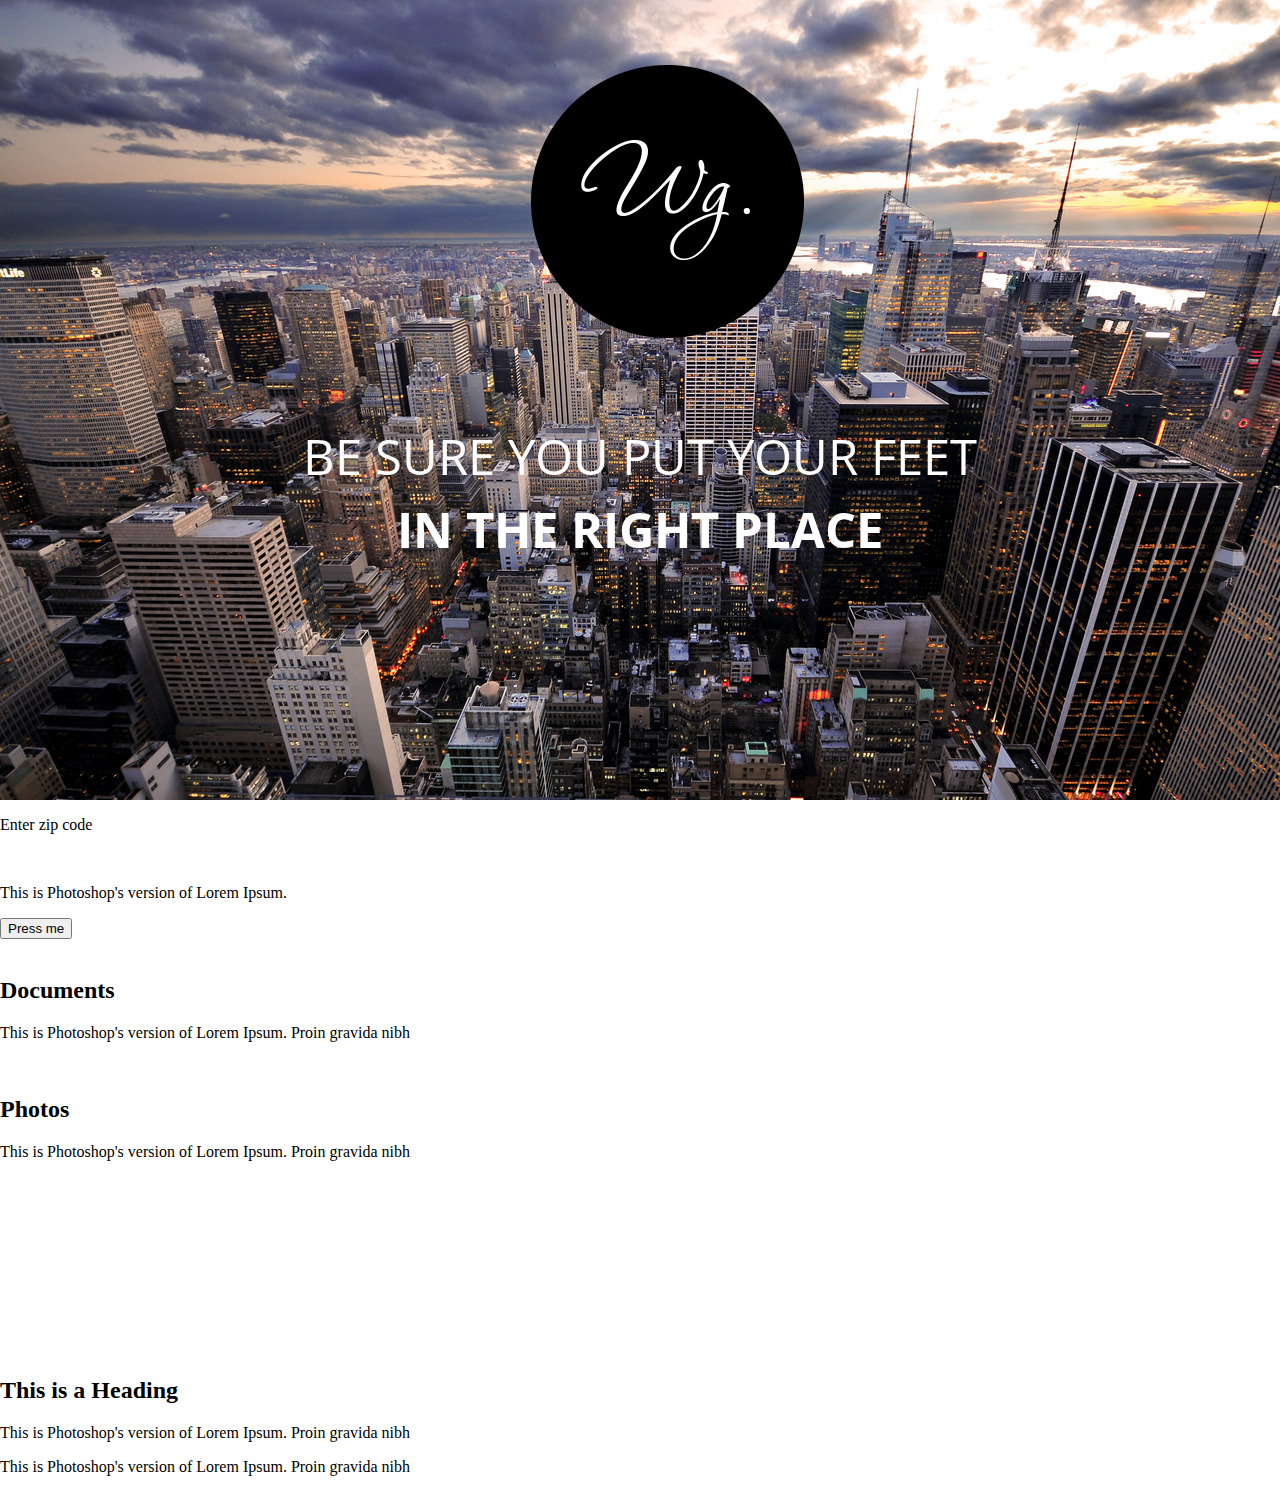
==== index.html @ 48e2bd12 "the range completed" ====
<!DOCTYPE html>
<html lang="en">
  <head>
    <meta charset="UTF-8" />
    <meta http-equiv="X-UA-Compatible" content="IE=edge" />
    <meta name="viewport" content="width=device-width, initial-scale=1.0" />
    <title>WG Website</title>
    <link rel="preconnect" href="https://fonts.gstatic.com" />
    <link
      href="https://fonts.googleapis.com/css2?family=Open+Sans:wght@400;600;700&display=swap"
      rel="stylesheet"
    />
    <link rel="stylesheet" href="../css/style.css" />
  </head>

  <body>
    <header class="header">
      <div class="container">
        <div class="logo">
          <img class="elips" src="../images/Ellipse 1.png" alt="elips" />
          <img class="wgimg" src="../images/logo.png" alt="logo" />
        </div>
        <div class="firsttext">
          <p class="header-text1">Be sure you put your feet</p>
          <p class="header-test2">in the right place</p>
        </div>
      </div>
    </header>
    <section class="rectangleforcode">
      <div class="container">
        <div>
          <p>Enter zip code</p>
          <div>
            <img src="" alt="" />
          </div>
          <p>This is Photoshop's version of Lorem Ipsum.</p>
          <button>Press me</button>
        </div>
      </div>
    </section>
    <section class="documents-photo">
      <div class="container">
        <div class="documents">
          <img src="" alt="" />
          <h2>Documents</h2>
          <p>This is Photoshop's version of Lorem Ipsum. Proin gravida nibh</p>
        </div>
        <div class="documents">
          <img src="" alt="" />
          <h2>Photos</h2>
          <p>This is Photoshop's version of Lorem Ipsum. Proin gravida nibh</p>
        </div>
      </div>
    </section>
    <section class="heading1">
      <img src="" alt="" />
      <h2>This is a Heading</h2>
      <p>This is Photoshop's version of Lorem Ipsum. Proin gravida nibh</p>
      <p>This is Photoshop's version of Lorem Ipsum. Proin gravida nibh</p>
    </section>
  </body>
</html>
---- css/style.css ----
* {
  box-sizing: border-box;
}
body {
  padding: 0;
  margin: 0;
}
.container {
  width: 1280px;
  margin: auto;
}
.header {
  min-height: 800px;
  text-align: center;
  background-image: url(../images/Layer\ 1.png);
  background-repeat: no-repeat;
  background-position: center center;
}

.elips {
  position: absolute;
  margin-top: 65px;
}

.wgimg {
  position: relative;
  margin-top: 140px;
  margin-bottom: 30px;
  margin-left: 50px;
}
.firsttext {
  line-height: 24px;
  padding-top: 75px;
  padding: bottom 280px;
}
.header-text1 {
  margin-top: 75px;
  text-align: center;
  font-family: "Open Sans", sans-serif;
  color: rgb(255, 255, 255);
  text-transform: uppercase;
  font-size: 49.35px;
  font-weight: 400;
}

.header-test2 {
  text-align: center;
  font-family: "Open Sans", sans-serif;
  color: rgb(255, 255, 255);
  text-transform: uppercase;
  font-size: 49.35px;
  font-weight: 700;
}
/*konets pervoy chasti*/
.documents-photo {
  min-height: 400px;
  background-color: rgb(255, 255, 255);
  background-position: center center;
}
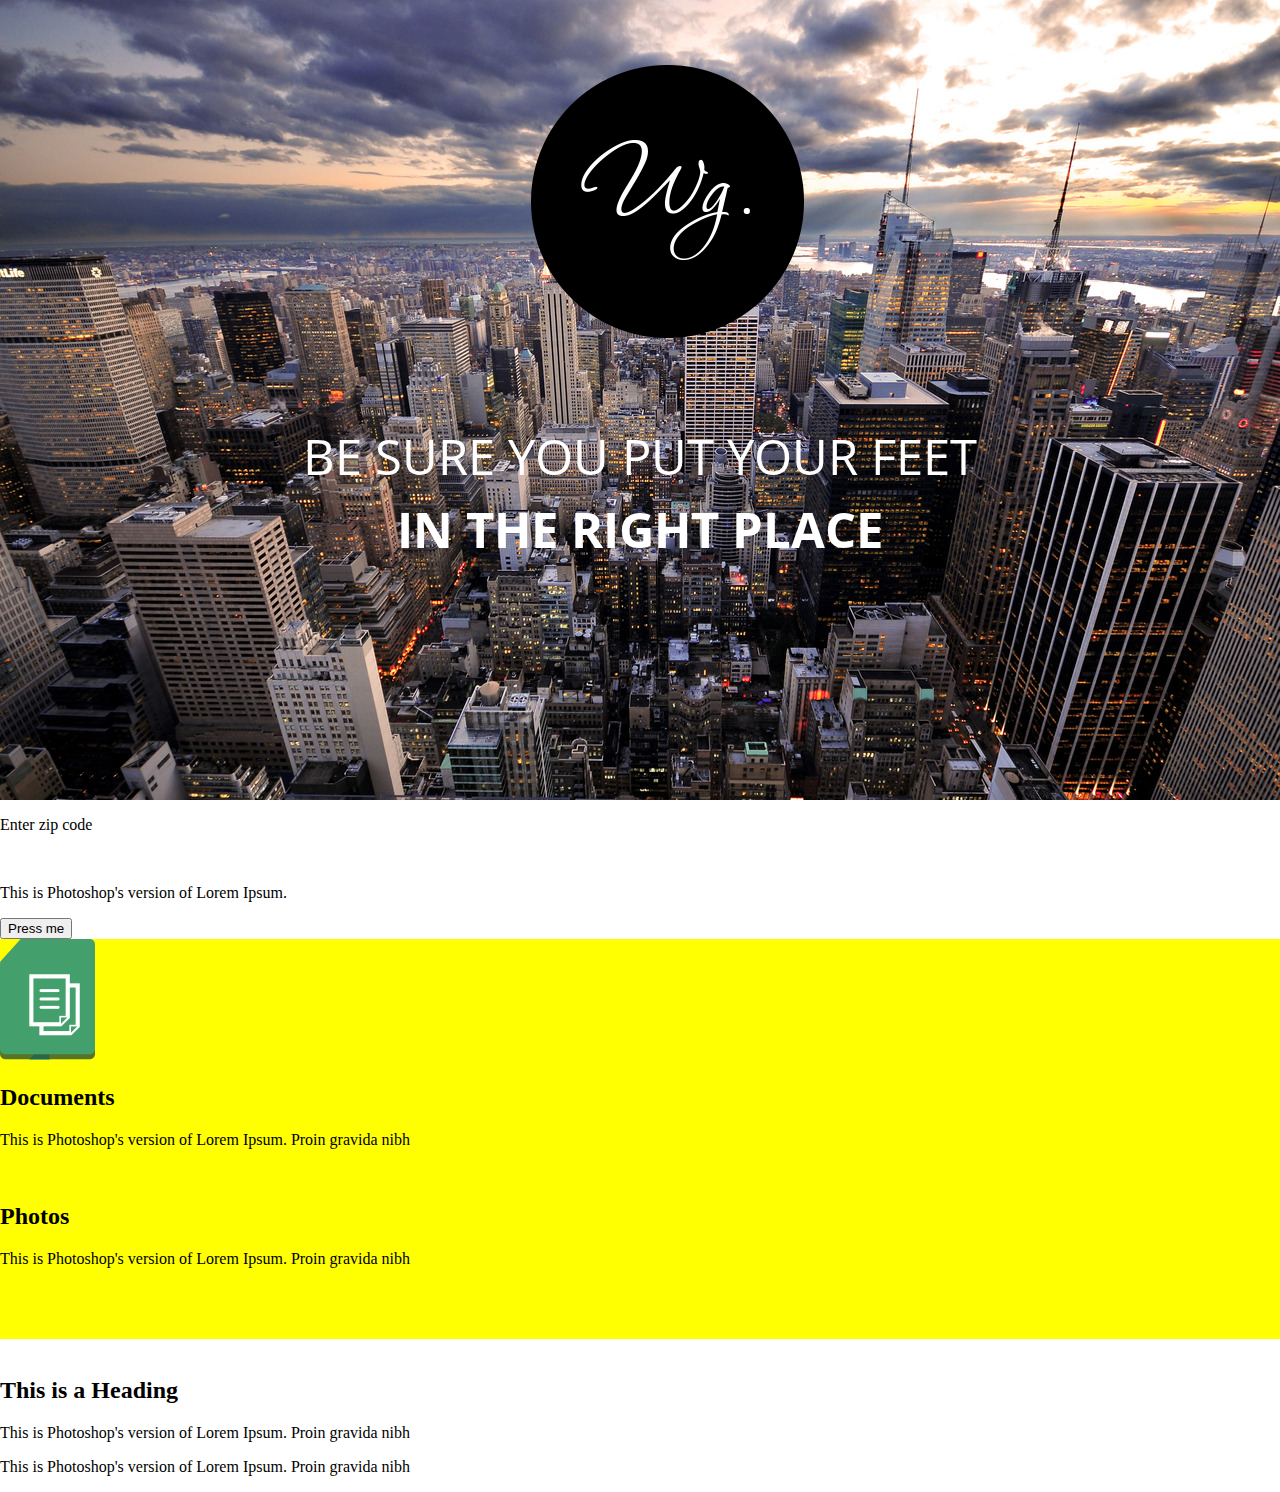
==== commit 8270408b: "section2" ====
--- a/index.html
+++ b/index.html
@@ -26,6 +26,7 @@
         </div>
       </div>
     </header>
+
     <section class="rectangleforcode">
       <div class="container">
         <div>
@@ -38,10 +39,27 @@
         </div>
       </div>
     </section>
+
     <section class="documents-photo">
       <div class="container">
         <div class="documents">
-          <img src="" alt="" />
+          <div class="documentspicture">
+            <img
+              class="greenfoto"
+              src="maket-wg/../images/Rounded Rectangle 14.png"
+              alt="file"
+            />
+            <img
+              class="docfoto"
+              src="maket-wg/../images/Forme 175.png"
+              alt="shape"
+            />
+            <img
+              class="ugol foto"
+              src="maket-wg/../images/Shape 24.png"
+              alt=""
+            />
+          </div>
           <h2>Documents</h2>
           <p>This is Photoshop's version of Lorem Ipsum. Proin gravida nibh</p>
         </div>
@@ -58,5 +76,6 @@
       <p>This is Photoshop's version of Lorem Ipsum. Proin gravida nibh</p>
       <p>This is Photoshop's version of Lorem Ipsum. Proin gravida nibh</p>
     </section>
+    <section></section>
   </body>
 </html>
--- a/css/style.css
+++ b/css/style.css
@@ -54,6 +54,17 @@
 /*konets pervoy chasti*/
 .documents-photo {
   min-height: 400px;
-  background-color: rgb(255, 255, 255);
+  background-color: rgb(255, 255, 2);
   background-position: center center;
 }
+.greenfoto {
+  position: relative;
+  margin-right: -70px;
+}
+.docfoto {
+  position: absolute;
+  margin-top: 35px;
+}
+.ugol foto {
+  position: absolute;
+}
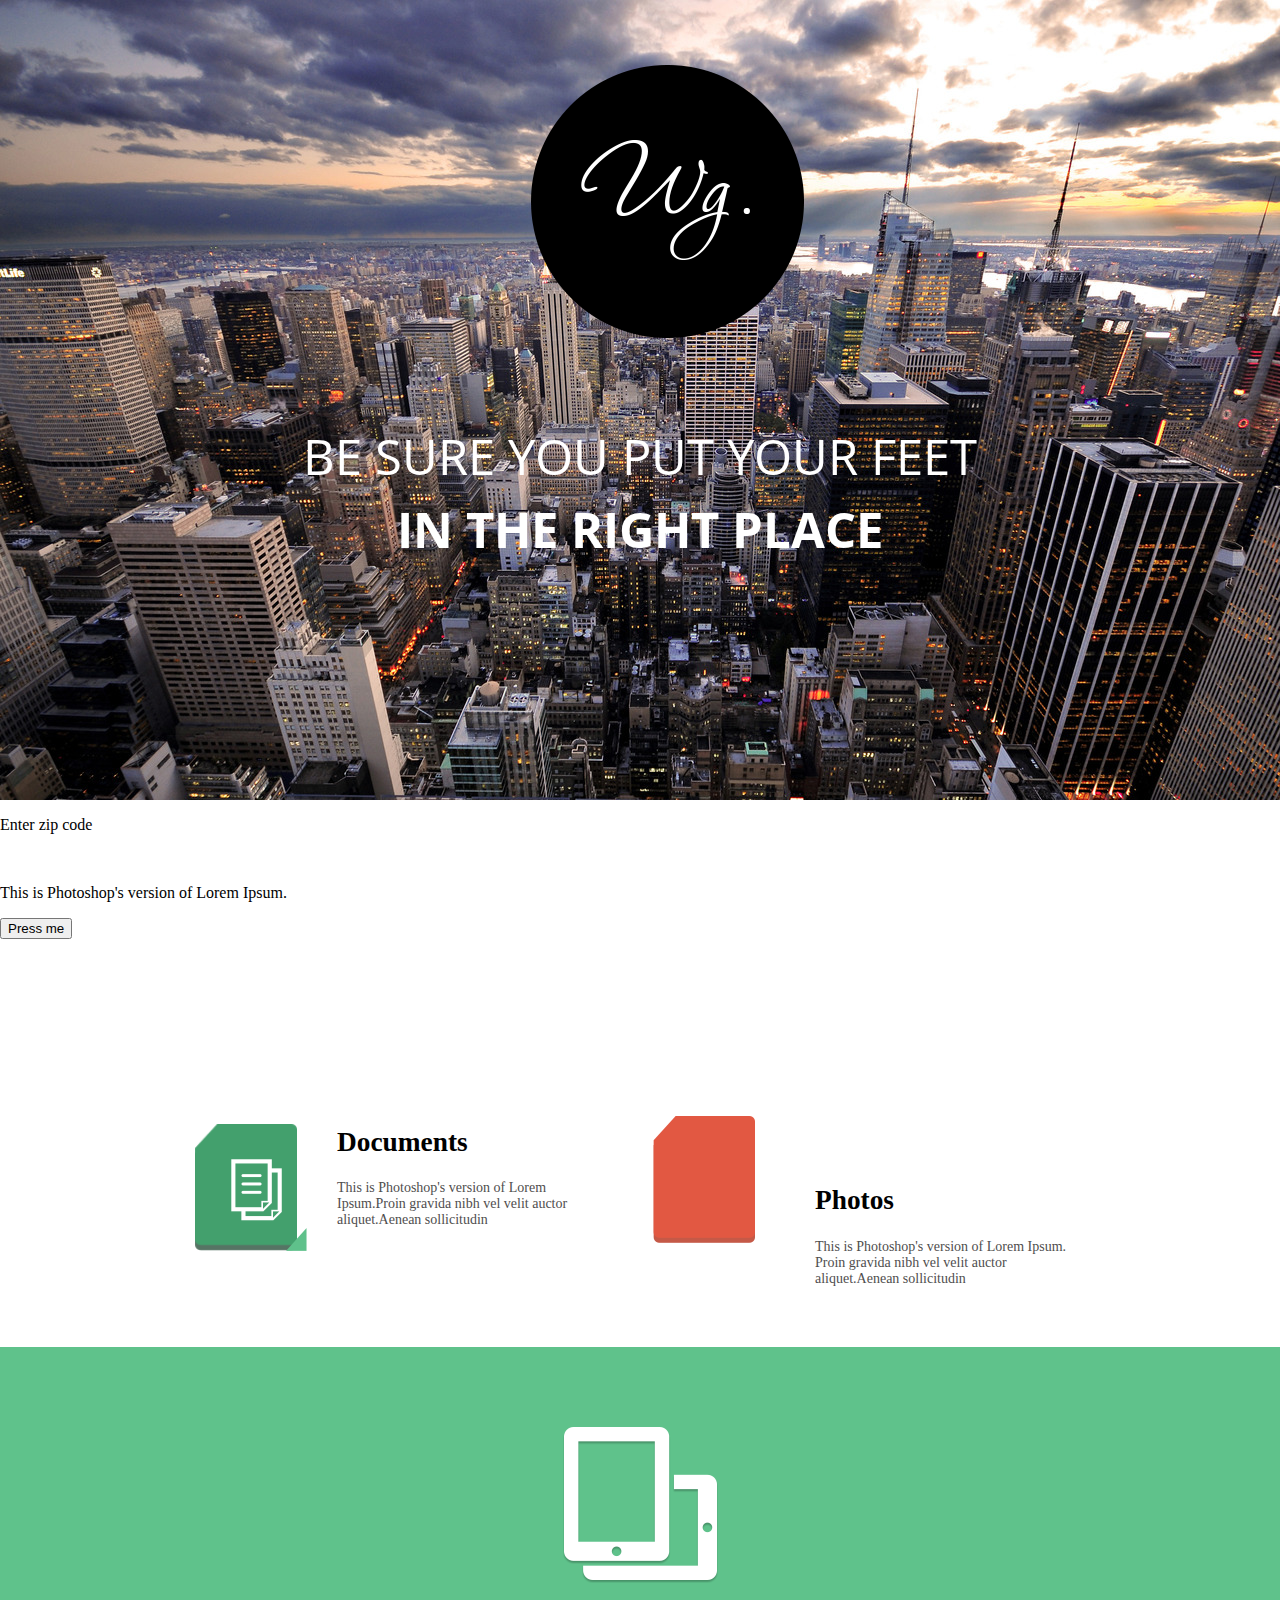
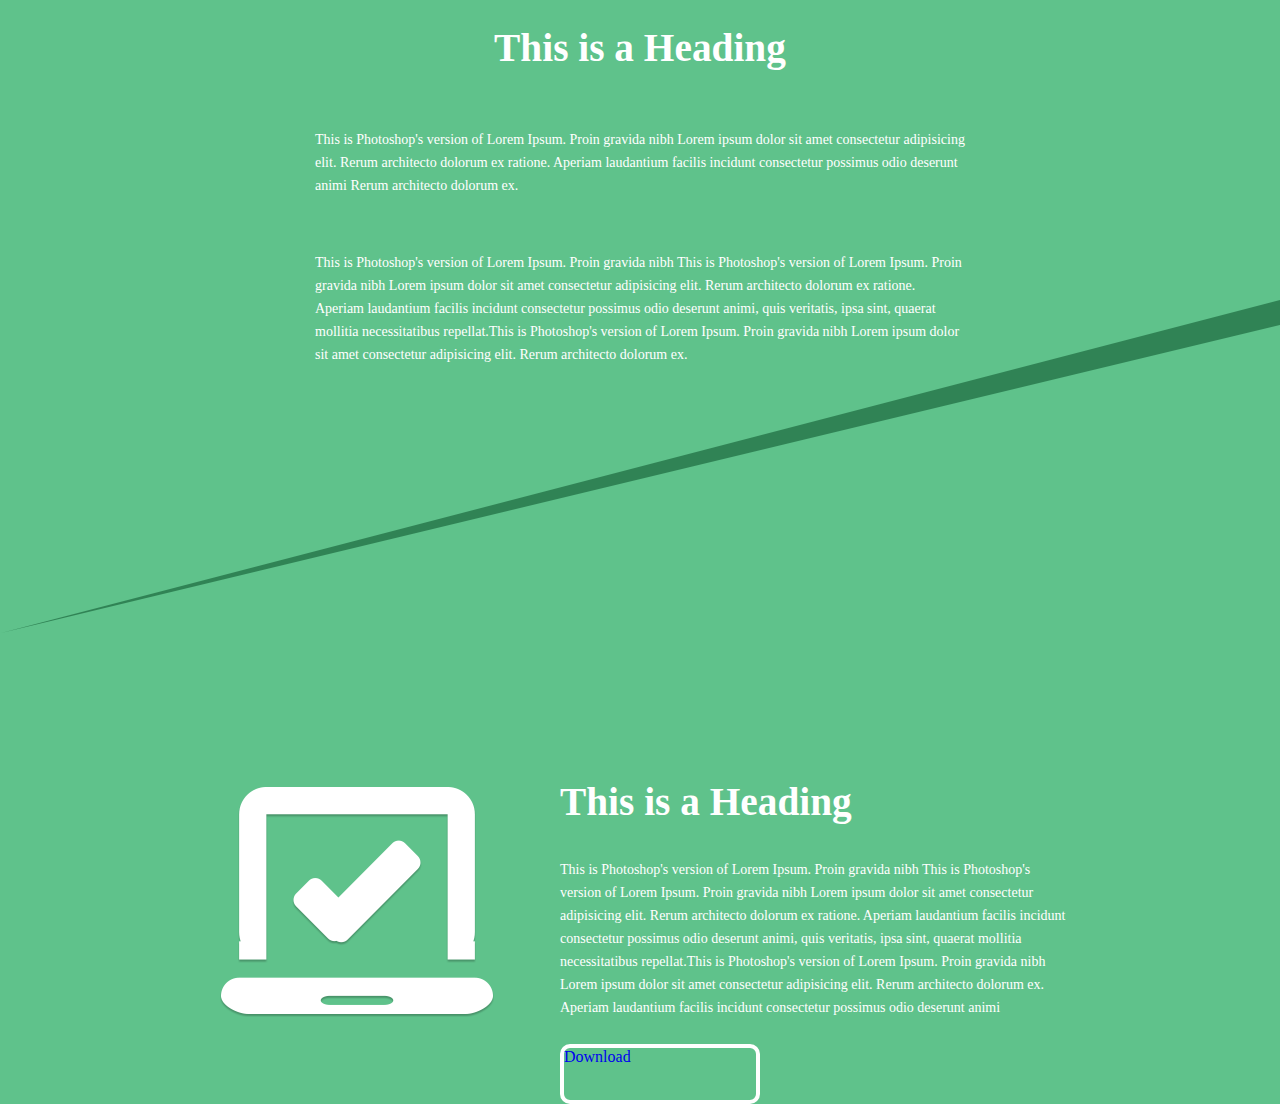
==== commit 9b4a30e3: "wg maket" ====
--- a/index.html
+++ b/index.html
@@ -41,41 +41,144 @@
     </section>
 
     <section class="documents-photo">
-      <div class="container">
-        <div class="documents">
-          <div class="documentspicture">
-            <img
-              class="greenfoto"
-              src="maket-wg/../images/Rounded Rectangle 14.png"
-              alt="file"
-            />
-            <img
-              class="docfoto"
-              src="maket-wg/../images/Forme 175.png"
-              alt="shape"
-            />
-            <img
-              class="ugol foto"
-              src="maket-wg/../images/Shape 24.png"
-              alt=""
-            />
+      <div class="documents">
+        <div class="container">
+          <div class="column1">
+            <div class="documentspicture">
+              <img
+                class="greenfoto"
+                src="maket-wg/../images/Rounded Rectangle 14.png"
+                alt="file"
+              />
+              <img
+                class="docfoto"
+                src="maket-wg/../images/Forme 175.png"
+                alt="shape"
+              />
+              <img
+                class="ugolfoto"
+                src="maket-wg/../images/Shape 24.png"
+                alt="ugol"
+              />
+            </div>
+            <div class="documents-text">
+              <h2>Documents</h2>
+              <p class="document-p">
+                This is Photoshop's version of Lorem Ipsum.Proin gravida nibh
+                vel velit auctor aliquet.Aenean sollicitudin
+              </p>
+            </div>
           </div>
-          <h2>Documents</h2>
-          <p>This is Photoshop's version of Lorem Ipsum. Proin gravida nibh</p>
-        </div>
-        <div class="documents">
-          <img src="" alt="" />
-          <h2>Photos</h2>
-          <p>This is Photoshop's version of Lorem Ipsum. Proin gravida nibh</p>
+          <div class="fotos">
+            <div class="column2">
+              <div class="fotosphotos">
+                <img
+                  class="pinkfon"
+                  src="maket-wg/../images/rectangle15.png"
+                  alt="camera"
+                />
+                <img
+                  class="camerafoto"
+                  src="maket-wg/../images/camera.png"
+                  alt="camera"
+                />
+              </div>
+              <div class="photos-text">
+                <h2>Photos</h2>
+                <p class="photos-p">
+                  This is Photoshop's version of Lorem Ipsum. Proin gravida nibh
+                  vel velit auctor aliquet.Aenean sollicitudin
+                </p>
+              </div>
+            </div>
+          </div>
         </div>
       </div>
     </section>
     <section class="heading1">
-      <img src="" alt="" />
-      <h2>This is a Heading</h2>
-      <p>This is Photoshop's version of Lorem Ipsum. Proin gravida nibh</p>
-      <p>This is Photoshop's version of Lorem Ipsum. Proin gravida nibh</p>
+      <div class="container">
+        <div class="heading-content">
+          <div class="picture">
+            <img src="maket-wg/../images/1.png" alt="notebook" />
+          </div>
+          <div class="heading-text">
+            <h2 class="zagolovok">This is a Heading</h2>
+            <div class="paragraf">
+              <p class="paragraf1">
+                This is Photoshop's version of Lorem Ipsum. Proin gravida nibh
+                Lorem ipsum dolor sit amet consectetur adipisicing elit. Rerum
+                architecto dolorum ex ratione. Aperiam laudantium facilis
+                incidunt consectetur possimus odio deserunt animi Rerum architecto dolorum ex.
+              </p>
+              <p>
+                This is Photoshop's version of Lorem Ipsum. Proin gravida nibh
+                This is Photoshop's version of Lorem Ipsum. Proin gravida nibh
+                Lorem ipsum dolor sit amet consectetur adipisicing elit. Rerum
+                architecto dolorum ex ratione. Aperiam laudantium facilis
+                incidunt consectetur possimus odio deserunt animi, quis
+                veritatis, ipsa sint, quaerat mollitia necessitatibus
+                repellat.This is Photoshop's version of Lorem Ipsum. Proin
+                gravida nibh Lorem ipsum dolor sit amet consectetur adipisicing
+                elit. Rerum architecto dolorum ex.
+              </p>
+            </div>
+          </div>
+
+          <div class="perehod">
+            <img class="shape30" src="../images/Shape 30.png" alt="poloska" />
+          </div>
+        </div>
+        <div class="heading2-content">
+        <div class="picture2">
+          <img class="photo" src="../images/2.png" alt="ok" />
+        </div>
+        <div class="heading2-text">
+          <h2 class="zagolovok1">This is a Heading</h2>
+          <p class="wparagaf">
+            This is Photoshop's version of Lorem Ipsum. Proin gravida nibh This
+            is Photoshop's version of Lorem Ipsum. Proin gravida nibh Lorem
+            ipsum dolor sit amet consectetur adipisicing elit. Rerum architecto
+            dolorum ex ratione. Aperiam laudantium facilis incidunt consectetur
+            possimus odio deserunt animi, quis veritatis, ipsa sint, quaerat
+            mollitia necessitatibus repellat.This is Photoshop's version of
+            Lorem Ipsum. Proin gravida nibh Lorem ipsum dolor sit amet
+            consectetur adipisicing elit. Rerum architecto dolorum ex. Aperiam
+            laudantium facilis incidunt consectetur possimus odio deserunt animi
+          </p>
+       
+        <div class="btn">
+          <a href="#">Download</a>
+        </div>
+      </div>
+        </div>
+      </div>
+      </div>
     </section>
-    <section></section>
-  </body>
+    <!--
+    <section class="heading2">
+      <div class="heading-content">
+        <div class="picture2">
+          <img src="../images/2.png" alt="ok" />
+        </div>
+        <div class="heading2-text">
+          <h2 class="zagolovok">This is a Heading</h2>
+          <p class="wparagaf">
+            This is Photoshop's version of Lorem Ipsum. Proin gravida nibh This
+            is Photoshop's version of Lorem Ipsum. Proin gravida nibh Lorem
+            ipsum dolor sit amet consectetur adipisicing elit. Rerum architecto
+            dolorum ex ratione. Aperiam laudantium facilis incidunt consectetur
+            possimus odio deserunt animi, quis veritatis, ipsa sint, quaerat
+            mollitia necessitatibus repellat.This is Photoshop's version of
+            Lorem Ipsum. Proin gravida nibh Lorem ipsum dolor sit amet
+            consectetur adipisicing elit. Rerum architecto dolorum ex. Aperiam
+            laudantium facilis incidunt consectetur possimus odio deserunt animi
+          </p>
+        </div>
+
+        <div class="btn">
+          <a href="#">Download</a>
+        </div>
+      </div>
+    </section>
+  --></body>
 </html>
--- a/css/style.css
+++ b/css/style.css
@@ -54,17 +54,155 @@
 /*konets pervoy chasti*/
 .documents-photo {
   min-height: 400px;
-  background-color: rgb(255, 255, 2);
   background-position: center center;
 }
 .greenfoto {
-  position: relative;
   margin-right: -70px;
+  width: 102px;
+  height: 127px;
+  margin-top: 20px;
 }
 .docfoto {
-  position: absolute;
-  margin-top: 35px;
-}
-.ugol foto {
-  position: absolute;
-}
+  margin-bottom: 30px;
+}
+
+.camerafoto {
+  margin-left: -90px;
+  margin-bottom: 40px;
+}
+.documents-text {
+  margin-left: 30px;
+  width: 270px;
+}
+.fotos {
+  align-items: center;
+}
+
+.column1 {
+  display: flex;
+  padding-top: 165px;
+  margin-left: 195px;
+}
+.column2 {
+  display: flex;
+  justify-content: flex-end;
+  align-items: center;
+  margin-right: 195px;
+  margin-top: -139px;
+}
+.photos-text {
+  margin-left: 60px;
+  width: 270px;
+}
+.documents-photo h2 {
+  font-size: 27.35px;
+  font-family: "Open Sans" sans-serif;
+  color: rgb(0, 0, 0);
+}
+.documents-photo p {
+  font-size: 14px;
+  font-family: "Open Sans" sans-serif;
+  color: rgb(79, 78, 78);
+}
+.heading1 {
+  min-height: 1355px;
+  background: url(../images/lsd.jpg);
+  background-repeat: no-repeat;
+  background-position: center center;
+  padding: 0px;
+  background-size: cover;
+}
+.heading-content {
+  display: inline-block;
+  text-align: center;
+  width: 100%;
+  margin-top: 0;
+  padding-top: 80px;
+}
+
+.zagolovok {
+  margin: 0px;
+  padding-top: 30px;
+  padding-bottom: 35px;
+
+  font-size: 39.35px;
+  font-family: "Open Sans" sans-serif;
+  color: rgb(255, 255, 255);
+  line-height: 1.576;
+  text-align: center;
+}
+.paragraf {
+  width: 650px;
+  display: inline-block;
+  text-align: left;
+
+  font-size: 14px;
+  font-family: "Open Sans" sans-serif;
+  color: rgb(255, 255, 255);
+  line-height: 1.643;
+}
+.paragraf1 {
+  padding-bottom: 40px;
+}
+.picture {
+}
+.perehod {
+  display: inline-block;
+  text-align: center;
+  margin-top: -60px;
+  margin-right: -50px;
+  width: 1108px;
+}
+
+.shape30 {
+  display: inline-block;
+  text-align: center;
+  width: 1280px;
+  margin-left: -110px;
+  margin-top: -20px;
+}
+.heading2-content {
+}
+
+.wparagaf {
+  display: inline-block;
+  text-align: left;
+  width: 510px;
+  font-size: 14px;
+  font-family: "Open Sans" sans-serif;
+  color: rgb(255, 255, 255);
+  line-height: 1.643;
+  padding: 0px;
+  margin: 0px;
+  margin-top: 25px;
+  margin-bottom: 25px;
+}
+
+.zagolovok1 {
+  font-size: 39.35px;
+  font-family: "Open Sans" sans-serif;
+  color: rgb(255, 255, 255);
+  line-height: 1.576;
+  padding: 0px;
+  margin: 0px;
+}
+.picture2 {
+  display: inline-block;
+  justify-content: start;
+  width: 275px;
+  padding-left: 220px;
+  padding-top: 150px;
+}
+.heading2-text {
+  padding-left: 560px;
+  margin-top: -250px;
+}
+.btn {
+  border: 4px solid white;
+  width: 200px;
+  height: 60px;
+  border-radius: 10px;
+}
+.btn a {
+  text-decoration: none;
+}
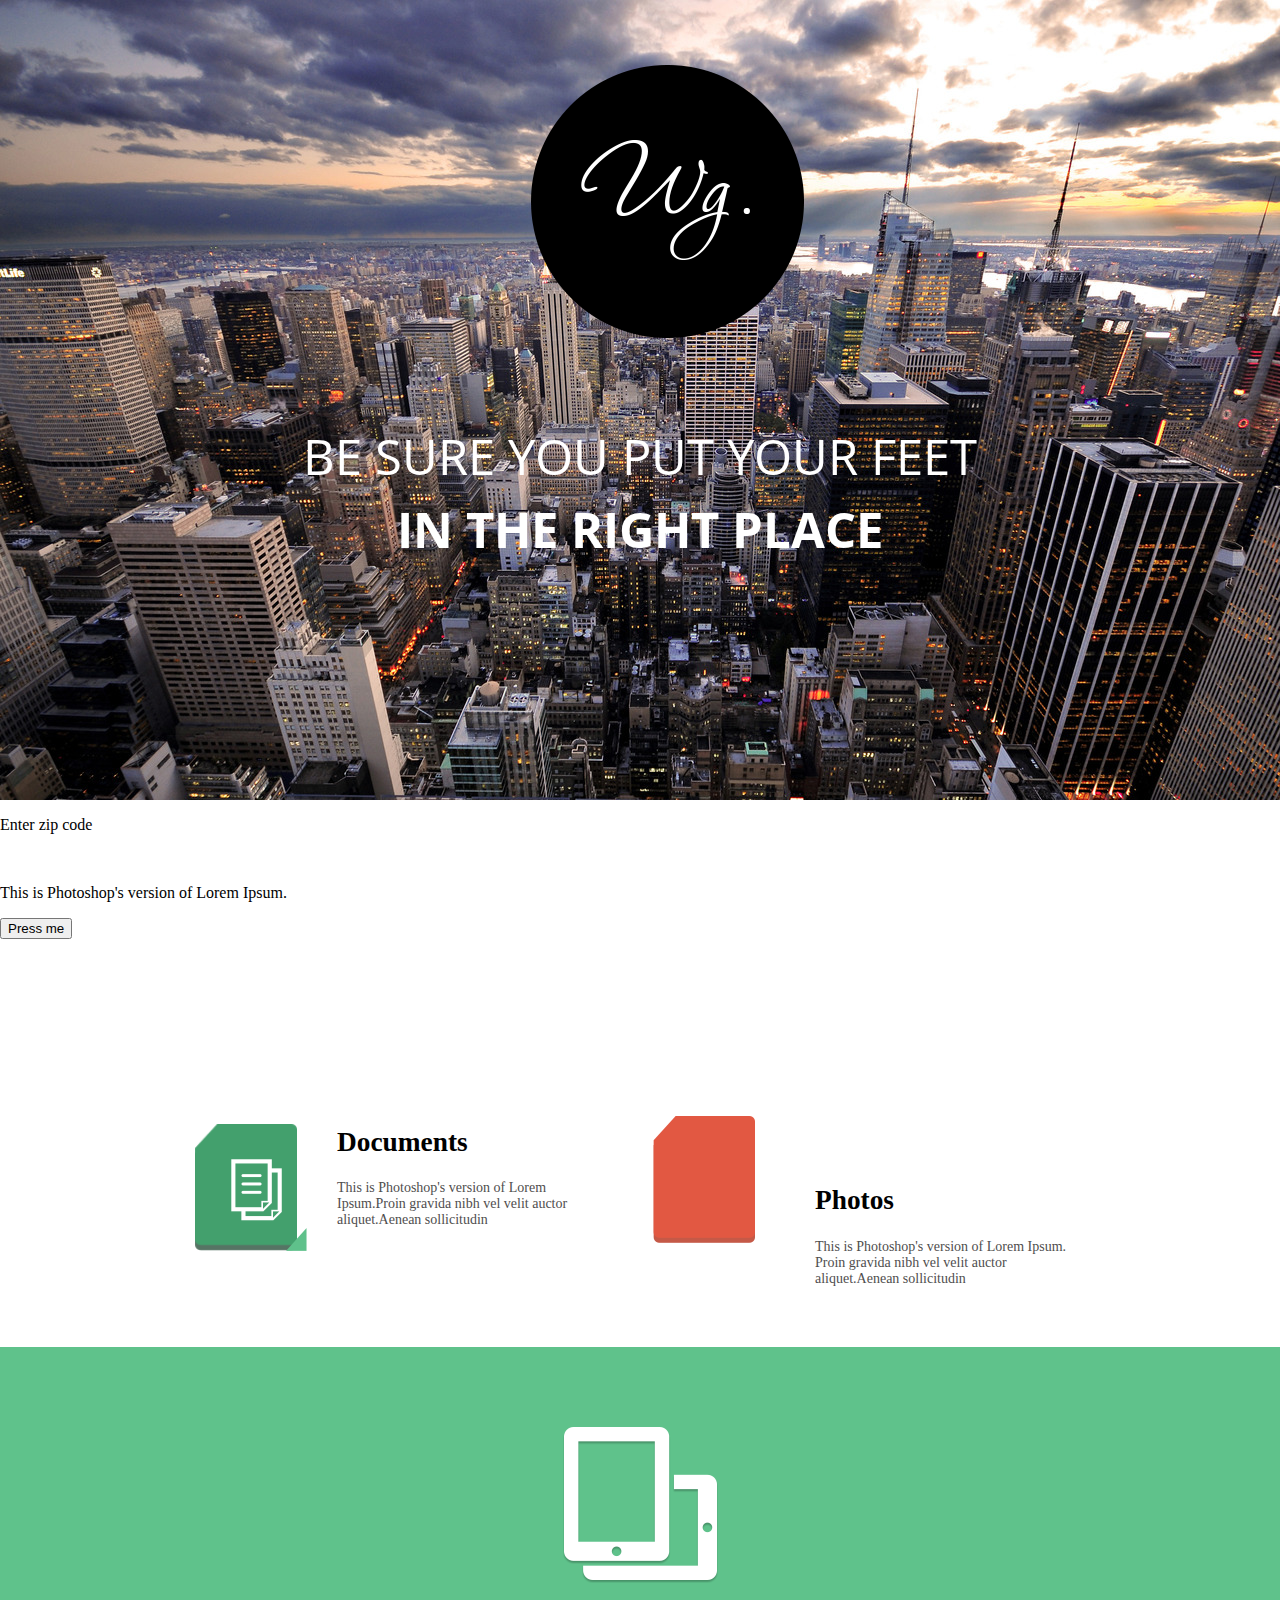
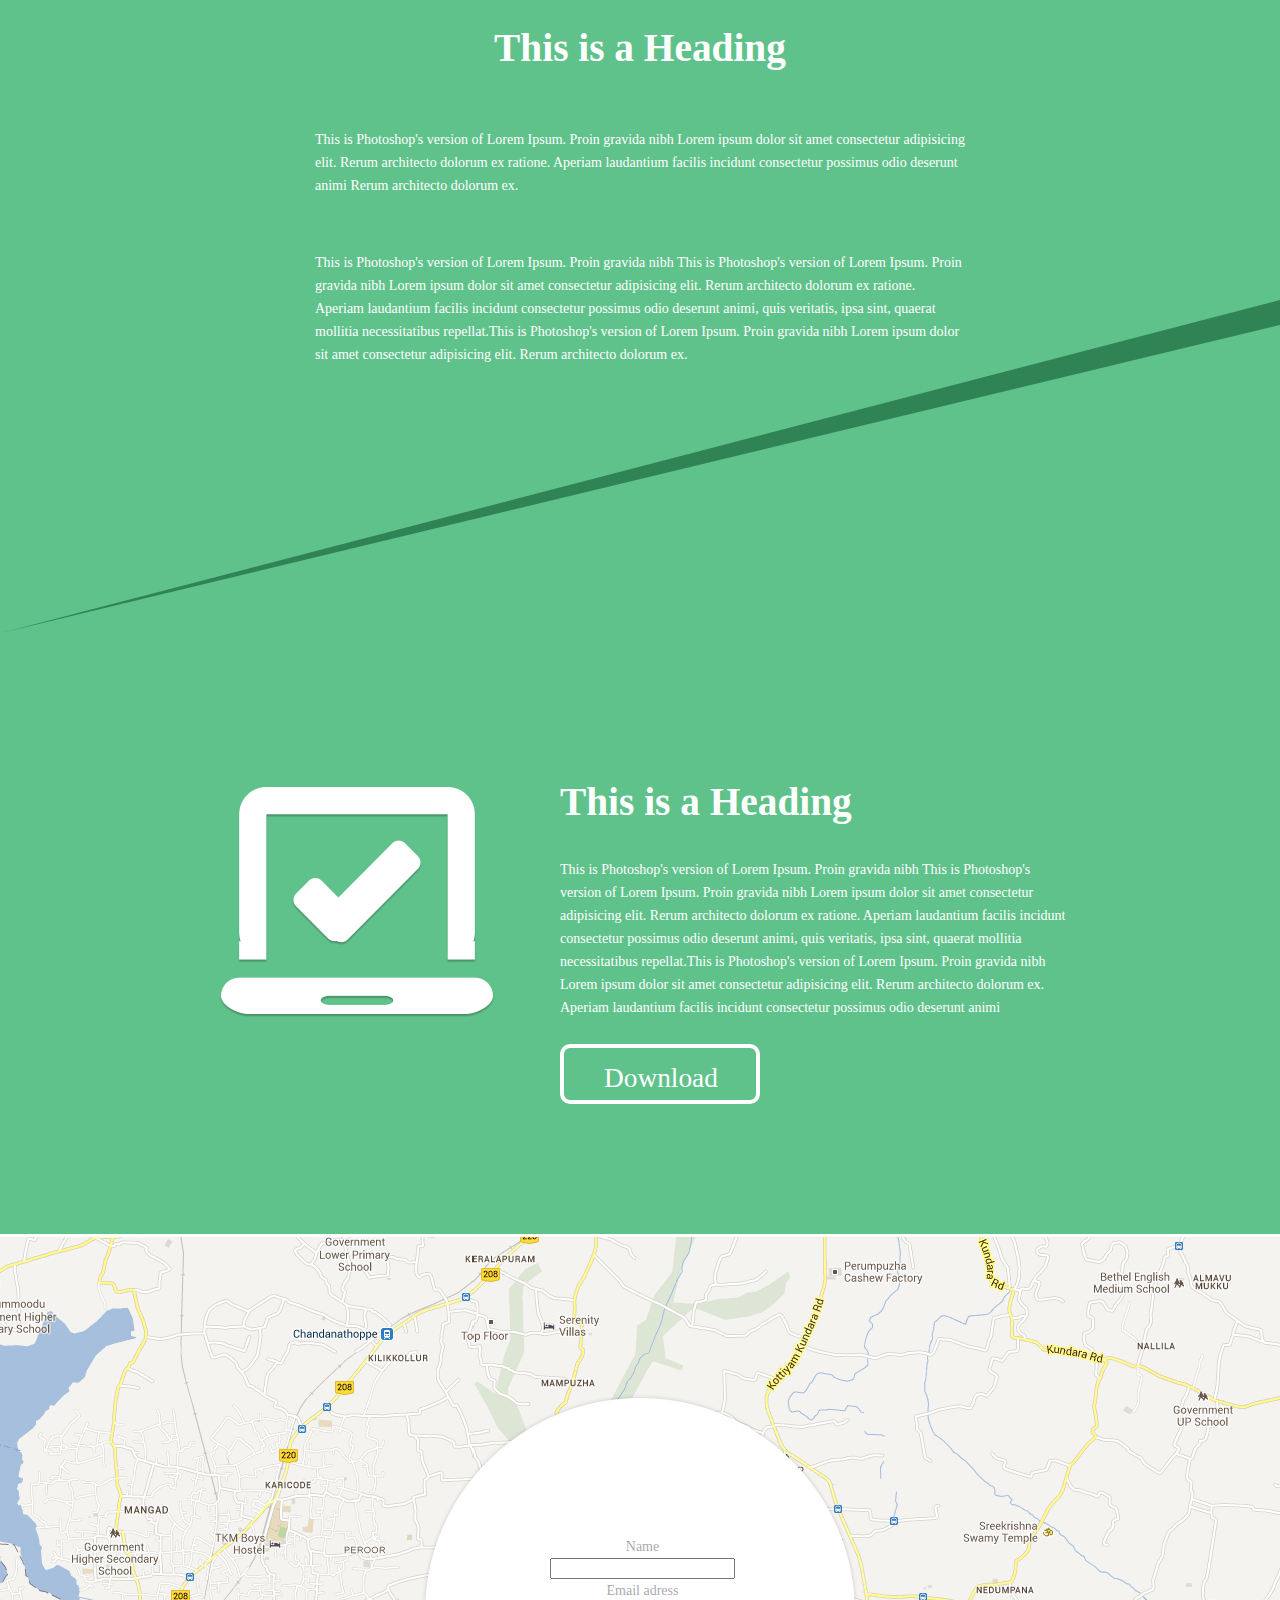
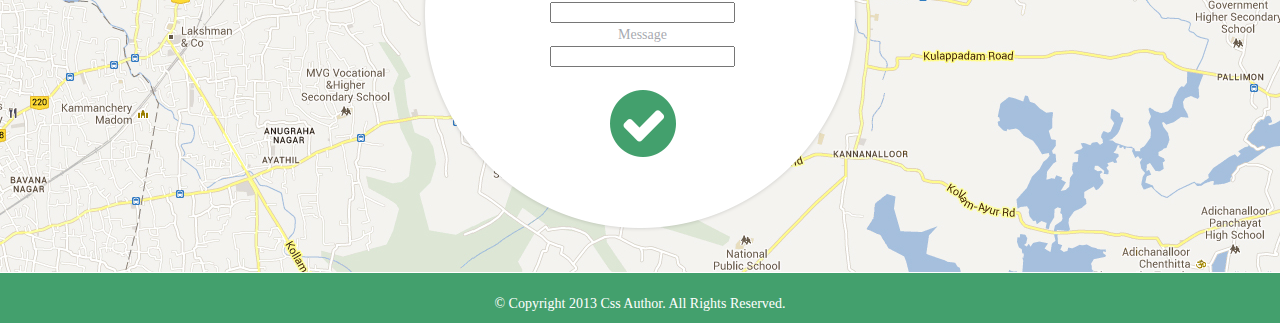
==== commit c0765a4e: "one more part" ====
--- a/index.html
+++ b/index.html
@@ -108,7 +108,8 @@
                 This is Photoshop's version of Lorem Ipsum. Proin gravida nibh
                 Lorem ipsum dolor sit amet consectetur adipisicing elit. Rerum
                 architecto dolorum ex ratione. Aperiam laudantium facilis
-                incidunt consectetur possimus odio deserunt animi Rerum architecto dolorum ex.
+                incidunt consectetur possimus odio deserunt animi Rerum
+                architecto dolorum ex.
               </p>
               <p>
                 This is Photoshop's version of Lorem Ipsum. Proin gravida nibh
@@ -129,31 +130,64 @@
           </div>
         </div>
         <div class="heading2-content">
-        <div class="picture2">
-          <img class="photo" src="../images/2.png" alt="ok" />
-        </div>
-        <div class="heading2-text">
-          <h2 class="zagolovok1">This is a Heading</h2>
-          <p class="wparagaf">
-            This is Photoshop's version of Lorem Ipsum. Proin gravida nibh This
-            is Photoshop's version of Lorem Ipsum. Proin gravida nibh Lorem
-            ipsum dolor sit amet consectetur adipisicing elit. Rerum architecto
-            dolorum ex ratione. Aperiam laudantium facilis incidunt consectetur
-            possimus odio deserunt animi, quis veritatis, ipsa sint, quaerat
-            mollitia necessitatibus repellat.This is Photoshop's version of
-            Lorem Ipsum. Proin gravida nibh Lorem ipsum dolor sit amet
-            consectetur adipisicing elit. Rerum architecto dolorum ex. Aperiam
-            laudantium facilis incidunt consectetur possimus odio deserunt animi
+          <div class="picture2">
+            <img class="photo" src="../images/2.png" alt="ok" />
+          </div>
+          <div class="heading2-text">
+            <h2 class="zagolovok1">This is a Heading</h2>
+            <p class="wparagaf">
+              This is Photoshop's version of Lorem Ipsum. Proin gravida nibh
+              This is Photoshop's version of Lorem Ipsum. Proin gravida nibh
+              Lorem ipsum dolor sit amet consectetur adipisicing elit. Rerum
+              architecto dolorum ex ratione. Aperiam laudantium facilis incidunt
+              consectetur possimus odio deserunt animi, quis veritatis, ipsa
+              sint, quaerat mollitia necessitatibus repellat.This is Photoshop's
+              version of Lorem Ipsum. Proin gravida nibh Lorem ipsum dolor sit
+              amet consectetur adipisicing elit. Rerum architecto dolorum ex.
+              Aperiam laudantium facilis incidunt consectetur possimus odio
+              deserunt animi
+            </p>
+
+            <div class="btn">
+              <a href="#">Download</a>
+            </div>
+          </div>
+        </div>
+      </div>
+    </section>
+    <section class="map">
+      <div class="container">
+        <div class="map-content">
+          <div class="ellips">
+            <img src="../images/Ellipse 2.png" alt="ellips" />
+          </div>
+          <div class="form">
+            <form action="message">
+              <label for="name"> Name</label> <br />
+              <input type="text" id="name" name="name" /><br />
+              <label for="email"> Email adress</label> <br />
+              <input type="text" id="email" name="email" /><br />
+              <label for="message">Message</label> <br />
+              <input type="text" id="message" name="message" /> <br />
+              <br />
+              <a class="btn" href="">
+                <img src="../images/Shape 5.png" alt="ok" />
+              </a>
+            </form>
+          </div>
+        </div>
+      </div>
+    </section>
+    
+      <div class="container">
+        <footer class="footer">
+        <div class="copyright">
+          <p class="footer-text">
+            &copy; Copyright 2013 Css Author. All Rights Reserved.
           </p>
-       
-        <div class="btn">
-          <a href="#">Download</a>
-        </div>
-      </div>
-        </div>
-      </div>
-      </div>
-    </section>
+        </div>
+      </div>
+    </footer>
     <!--
     <section class="heading2">
       <div class="heading-content">
--- a/css/style.css
+++ b/css/style.css
@@ -162,6 +162,7 @@
   margin-top: -20px;
 }
 .heading2-content {
+  padding-bottom: 130px;
 }
 
 .wparagaf {
@@ -205,4 +206,54 @@
 }
 .btn a {
   text-decoration: none;
-}
+  font-size: 27.35px;
+  font-family: "Open Sans" sans-serif;
+  color: rgb(255, 255, 255);
+  line-height: 2.267;
+  text-align: center;
+  margin-left: 40px;
+  margin-bottom: 20px;
+}
+.map {
+  min-height: 640px;
+  background-image: url(../images/Layer\ 16.jpg);
+  background-repeat: no-repeat;
+  background-position: center center;
+  padding-bottom: 0%;
+}
+.map-content {
+  min-height: 440px;
+  text-align: center;
+  padding-bottom: 0px;
+  margin-bottom: 0px;
+}
+.ellips {
+  position: relative;
+  padding-top: 160px;
+}
+.form {
+  position: absolute;
+  padding-left: 550px;
+  margin-top: -300px;
+  font-size: 14px;
+  font-family: "Open Sans" sans-serif;
+  color: rgba(76, 80, 93, 0.502);
+  line-height: 1.571;
+}
+.btn {
+  size: 70px;
+}
+.footer {
+  min-height: 50px;
+  background-color: #43a06d;
+  margin-top: -15px;
+  padding: 0%;
+}
+.footer-text {
+  text-align: center;
+  padding-top: 20px;
+  font-size: 14px;
+  font-family: "Open Sans" sans-serif;
+  color: rgb(255, 255, 255);
+  line-height: 1.571;
+}
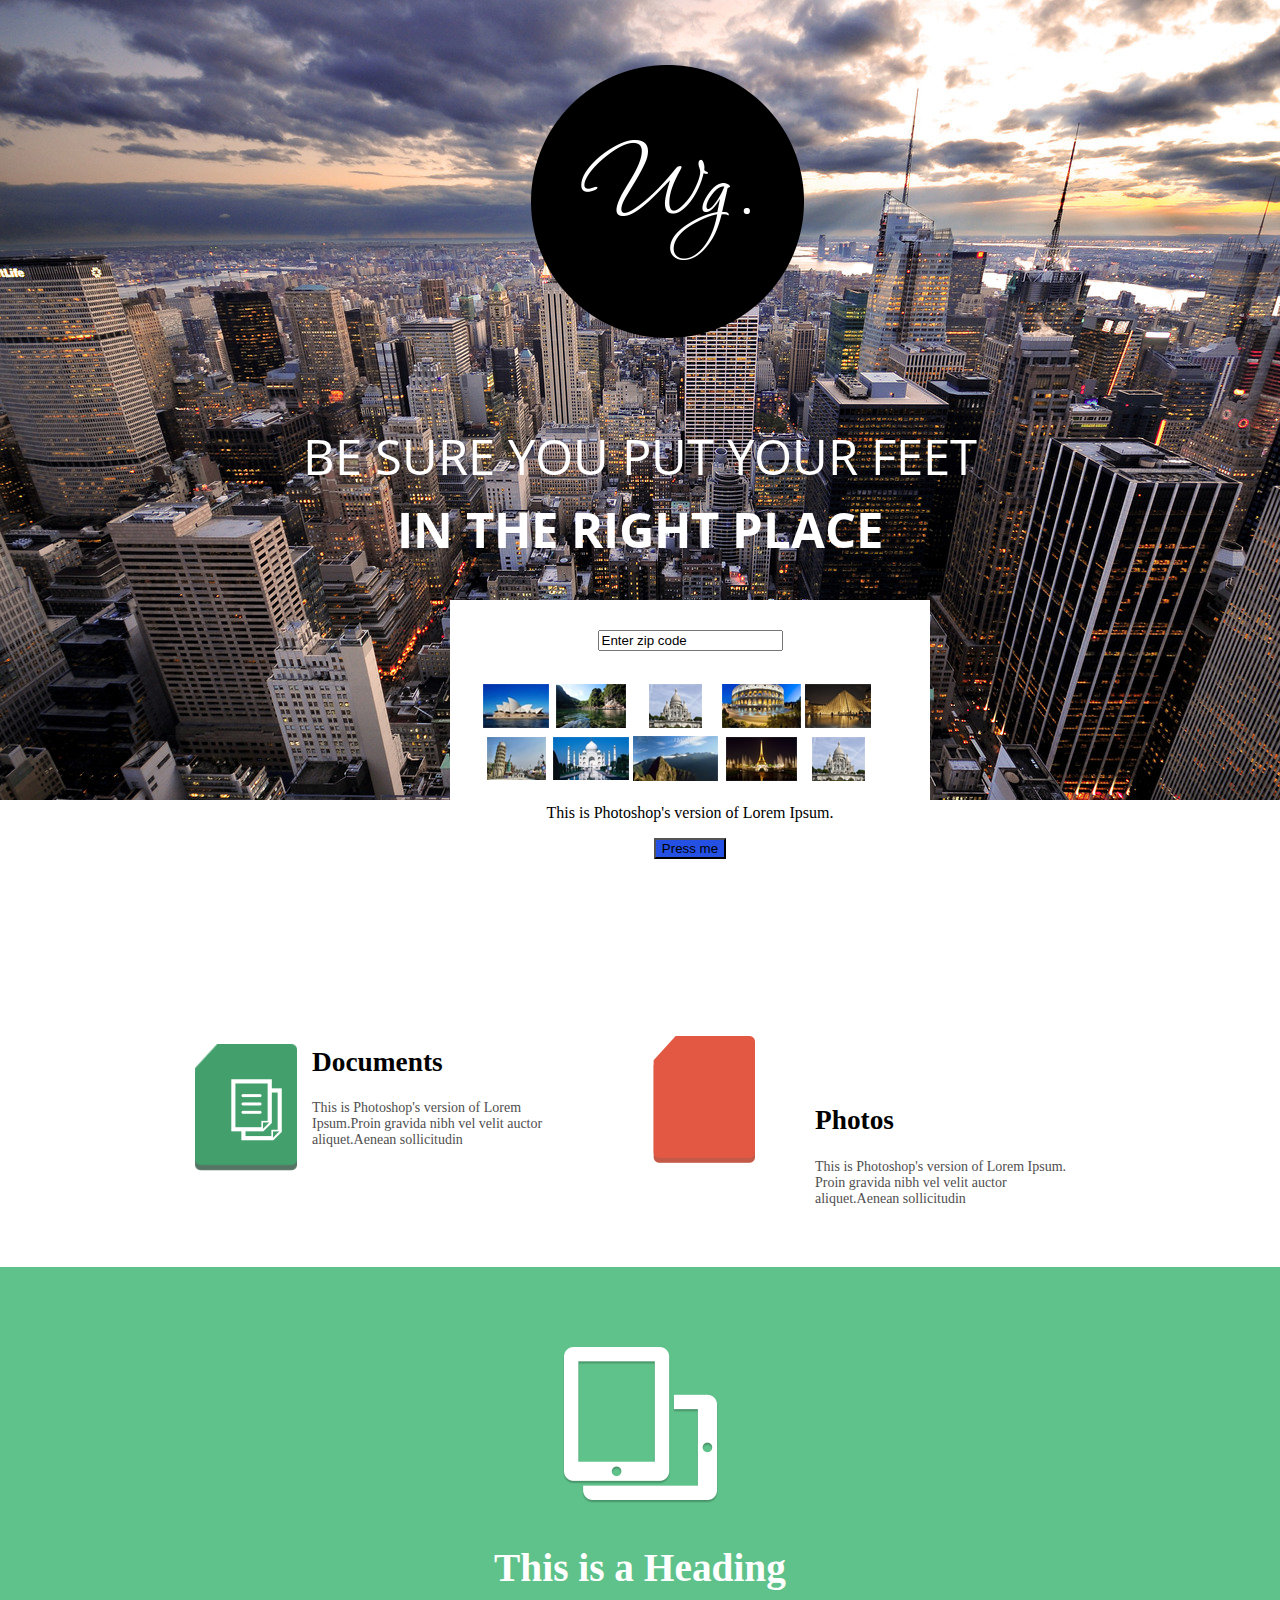
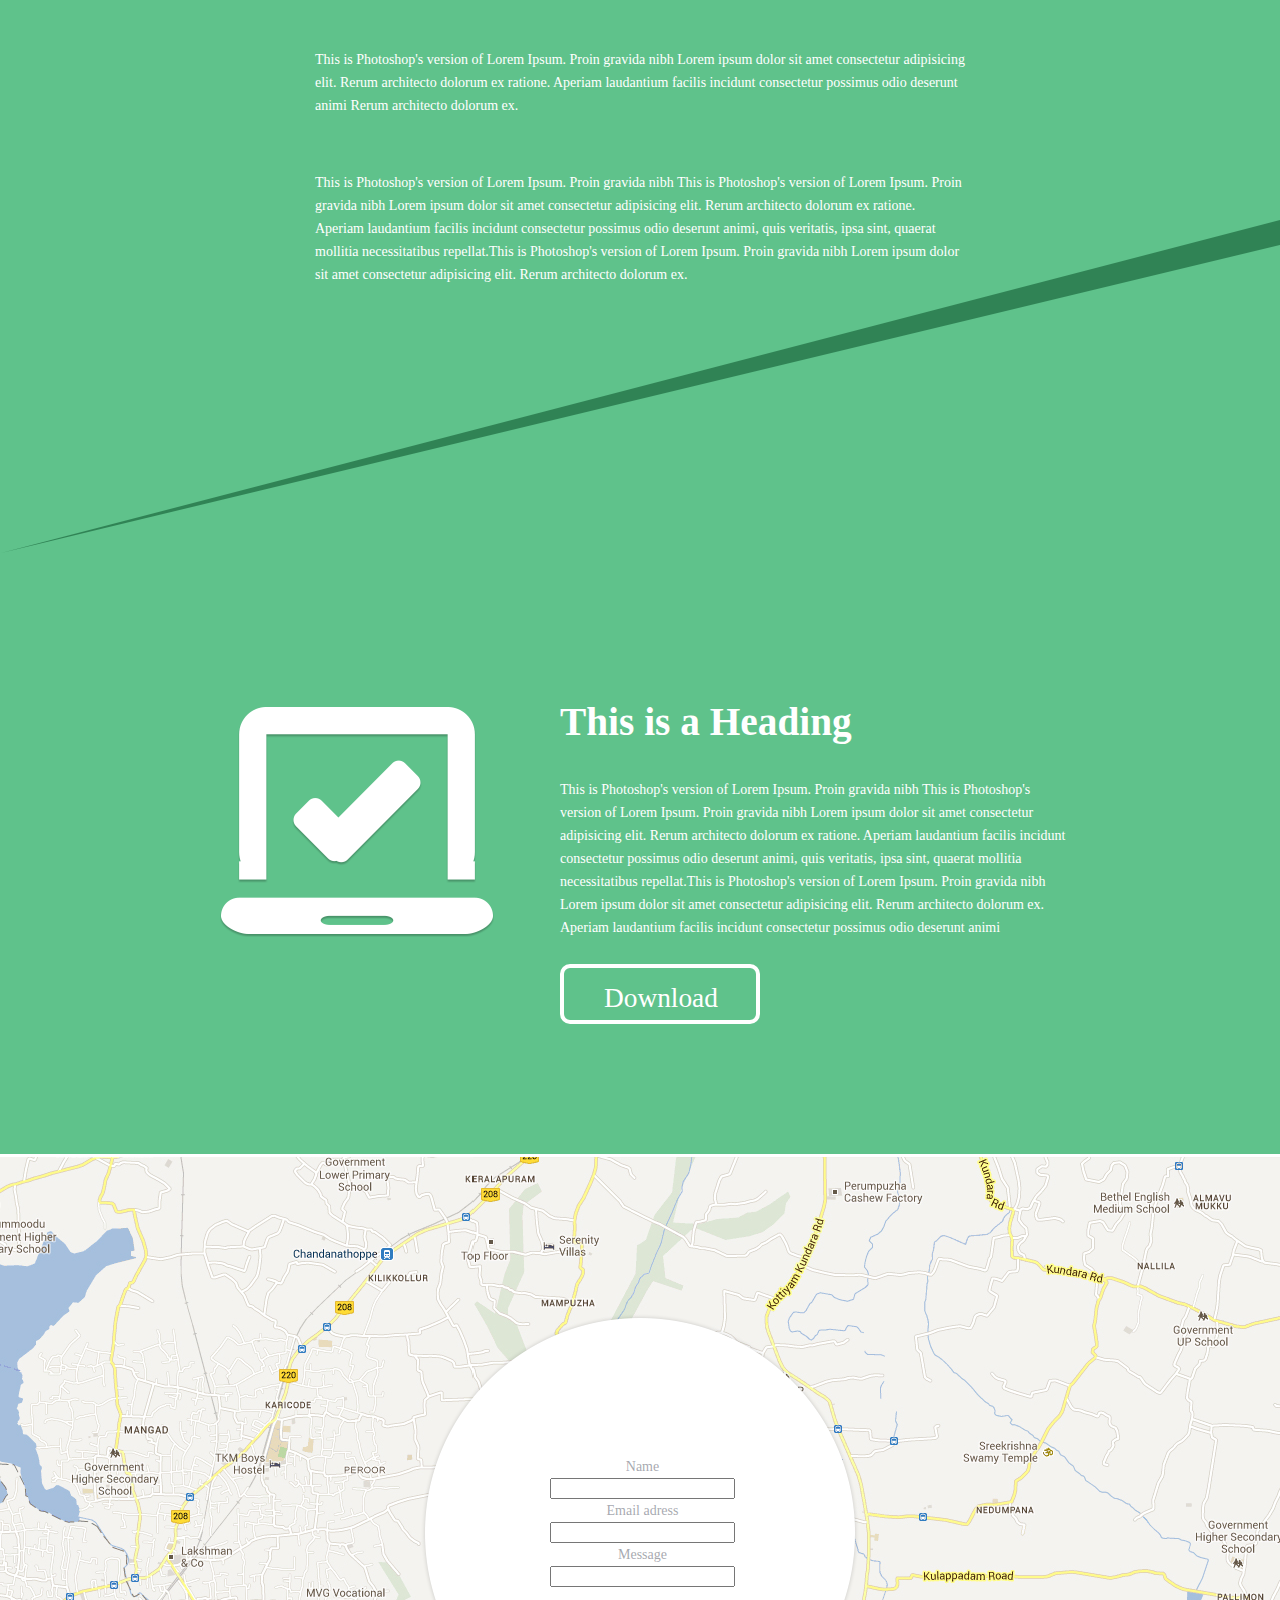
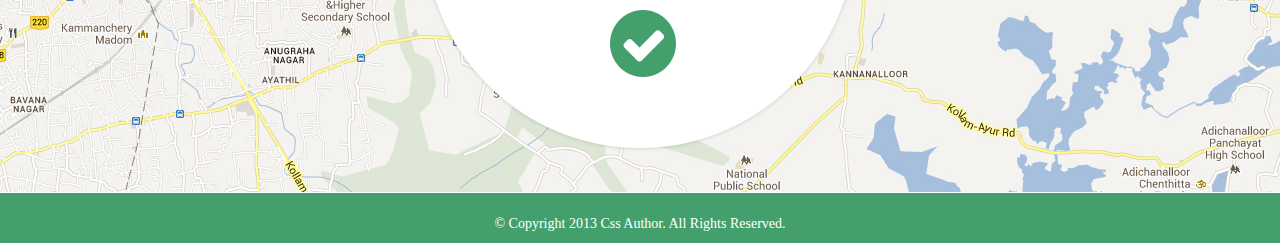
==== commit 8cb2928b: "wg maket" ====
--- a/index.html
+++ b/index.html
@@ -26,17 +26,61 @@
         </div>
       </div>
     </header>
-
+    <div class="container">
     <section class="rectangleforcode">
-      <div class="container">
-        <div>
-          <p>Enter zip code</p>
-          <div>
-            <img src="" alt="" />
-          </div>
-          <p>This is Photoshop's version of Lorem Ipsum.</p>
-          <button>Press me</button>
-        </div>
+   
+        <div class=" rectangle-content">
+        <div class="form0">
+          <form action="zipcode">
+          <input type="text" id="zipcode" name="zipcode" value="Enter zip code"> 
+        </form>
+          <div class="photos">
+            
+            <table class="table">
+             
+              <tr>
+                <td>
+                  
+            <img class="img" src="../images/Layer 3.png" alt="photo1" />
+          </td>
+          <td>
+            <img class="img" src="../images/Layer 13.png" alt="photo2">
+          </td>
+          <td>
+            <img class="img"  src="../images/Layer 6.png" alt="photo1" />
+          </td>
+          <td>
+            <img class="img" src="../images/Layer 7.png" alt="photo2">
+          </td>
+          <td>
+            <img class="img" src="../images/Layer 5.png" alt="photo2">
+          </td>
+          </tr>
+          <tr>
+            <td>
+        <img class="img" src="../images/Layer 9.png" alt="photo1" />
+      </td>
+      <td>
+        <img class="img" src="../images/Layer 15.png" alt="photo2">
+      </td>
+      <td>
+        <img src="../images/Layer 14.png" alt="photo1" />
+      </td>
+      <td>
+        <img class="img" src="../images/Layer 4.png" alt="photo2">
+      </td>
+      <td>
+        <img class="img" src="../images/Layer 6.png" alt="photo2">
+      </td>
+
+      </tr>
+  
+          </table>
+          </div >
+          <p class="form-text" >This is Photoshop's version of  Lorem Ipsum.</p>
+             <button class="rectangle-btn">Press me</button>
+        </div>
+      </div>
       </div>
     </section>
 
@@ -55,11 +99,7 @@
                 src="maket-wg/../images/Forme 175.png"
                 alt="shape"
               />
-              <img
-                class="ugolfoto"
-                src="maket-wg/../images/Shape 24.png"
-                alt="ugol"
-              />
+             
             </div>
             <div class="documents-text">
               <h2>Documents</h2>
--- a/css/style.css
+++ b/css/style.css
@@ -257,3 +257,37 @@
   color: rgb(255, 255, 255);
   line-height: 1.571;
 }
+.rectangleforcode {
+  display: flexbox;
+  align-content: center;
+  margin-top: -200px;
+  padding-right: 350px;
+}
+.table {
+  margin-top: 30px;
+  margin-left: 30px;
+}
+.photos {
+  display: block;
+  size: 355px;
+}
+.photos img {
+  margin: 0px;
+  padding: 0px;
+}
+.form0 {
+  background-color: rgb(255, 255, 255);
+  box-shadow: black 2px;
+  padding-top: 30px;
+  margin-left: 450px;
+  text-align: center;
+}
+.rectangle-content {
+}
+.img {
+  margin: 0pt;
+  padding: 0pt;
+}
+.rectangle-btn {
+  background-color: rgb(36, 81, 228);
+}
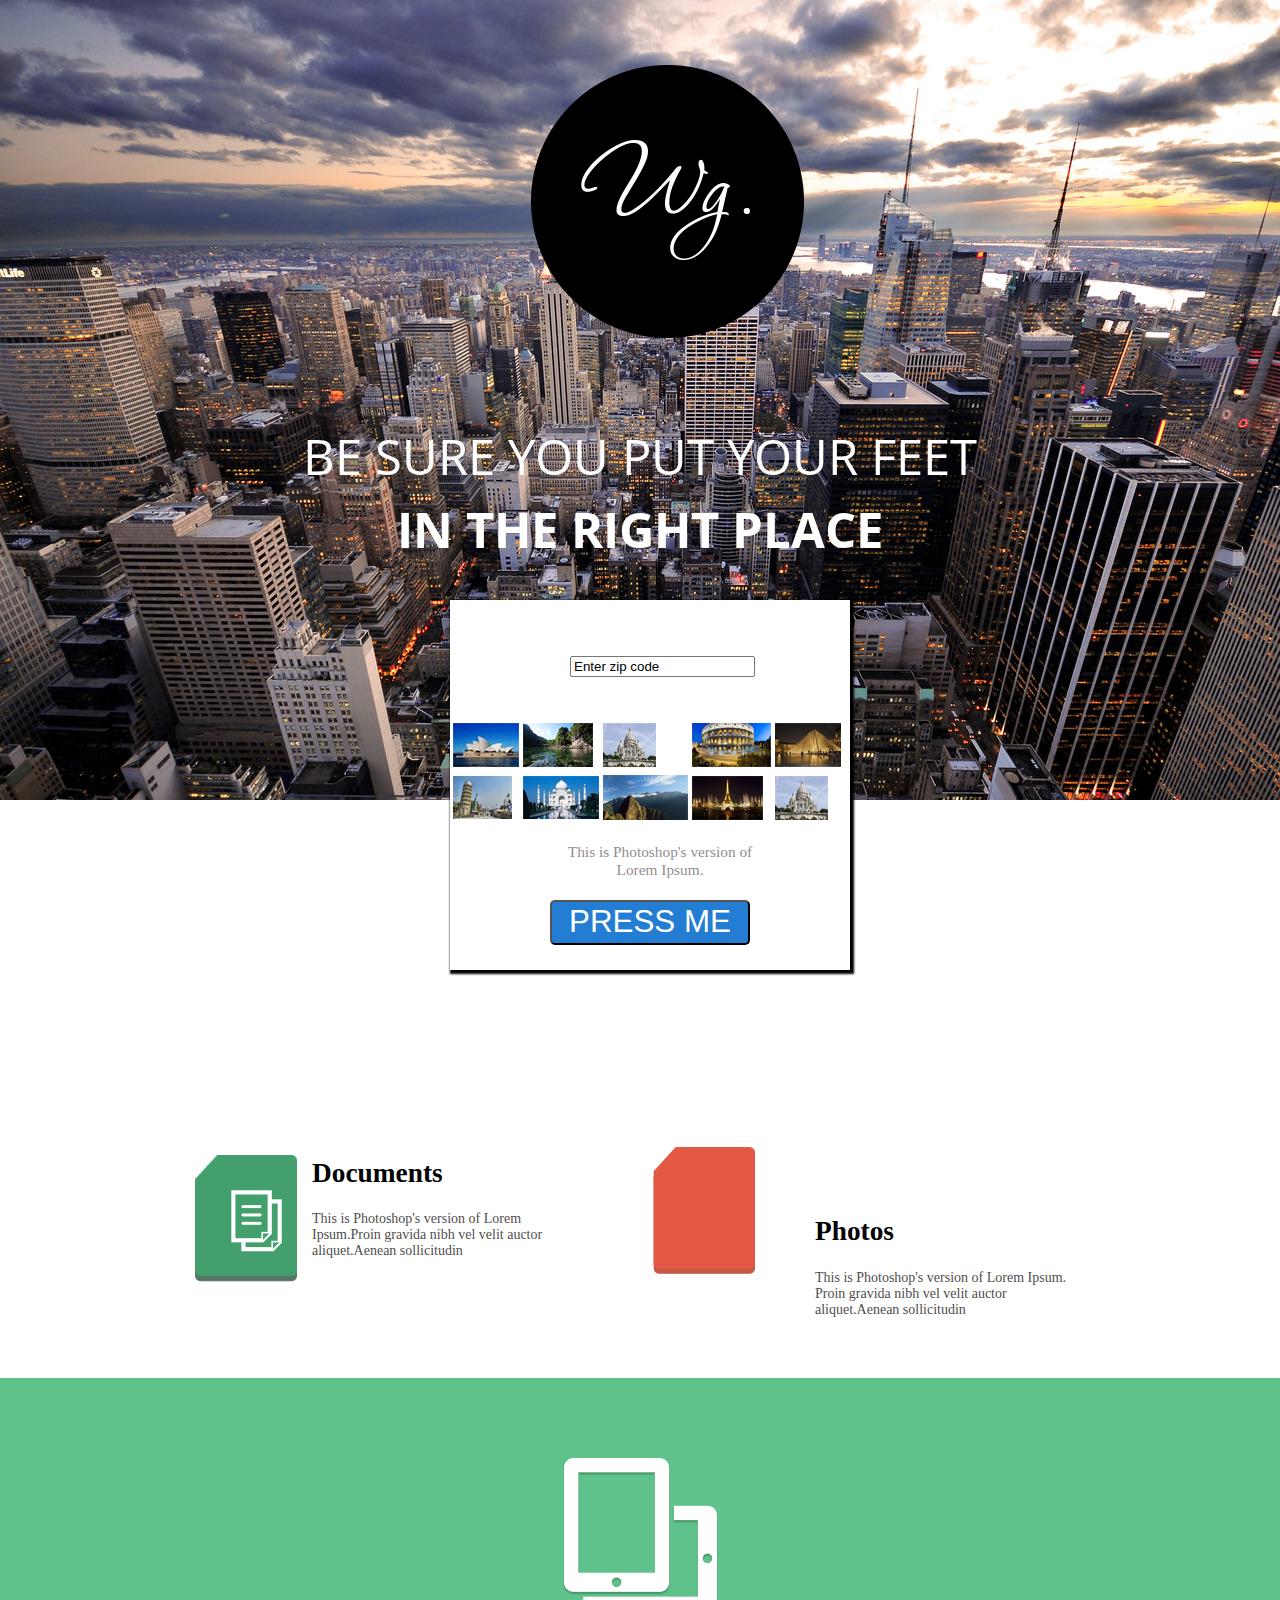
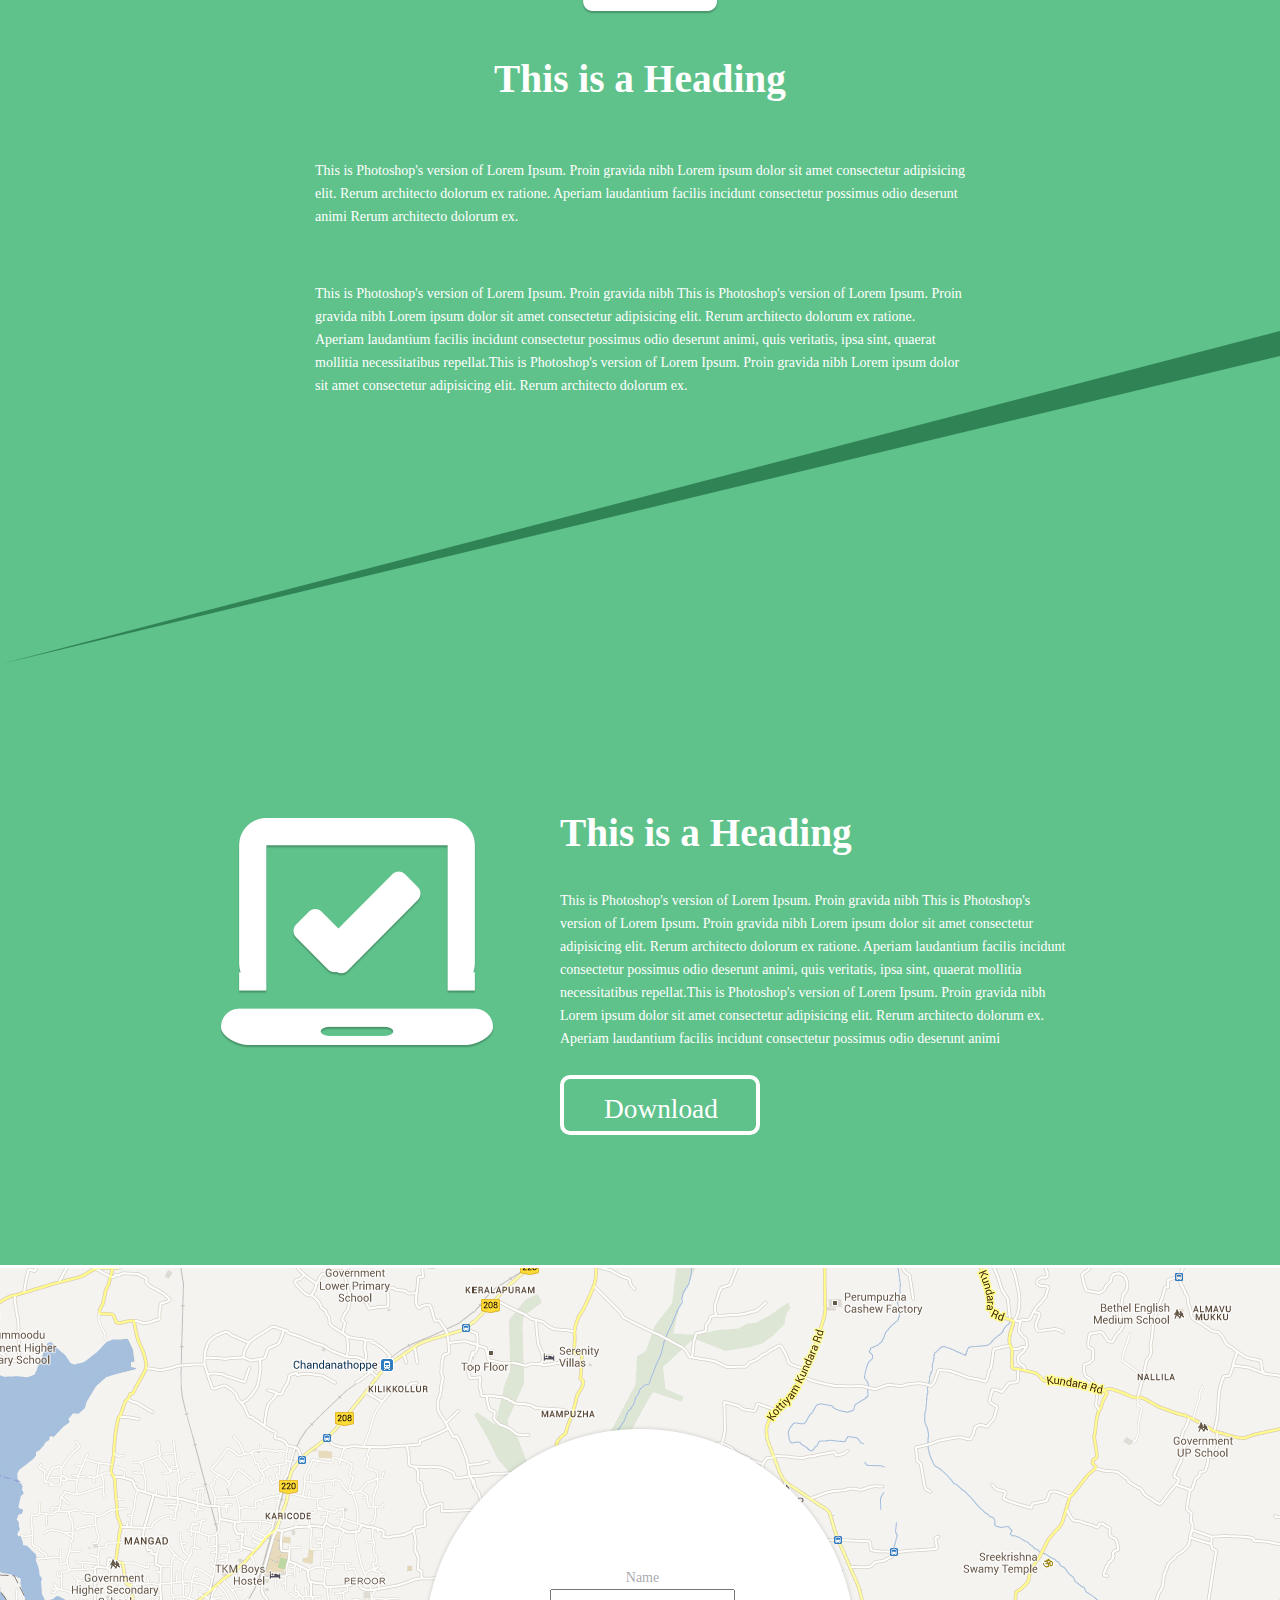
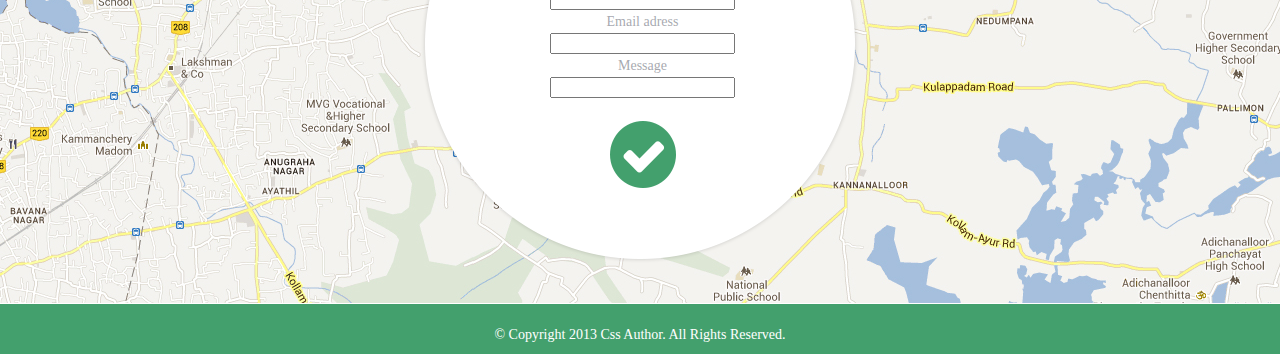
==== commit afd661b2: "completed wg" ====
--- a/index.html
+++ b/index.html
@@ -31,7 +31,7 @@
    
         <div class=" rectangle-content">
         <div class="form0">
-          <form action="zipcode">
+          <form class="zipcode" action="zipcode">
           <input type="text" id="zipcode" name="zipcode" value="Enter zip code"> 
         </form>
           <div class="photos">
@@ -135,8 +135,9 @@
         </div>
       </div>
     </section>
+    <div class="container">
     <section class="heading1">
-      <div class="container">
+     
         <div class="heading-content">
           <div class="picture">
             <img src="maket-wg/../images/1.png" alt="notebook" />
--- a/css/style.css
+++ b/css/style.css
@@ -261,11 +261,16 @@
   display: flexbox;
   align-content: center;
   margin-top: -200px;
-  padding-right: 350px;
+  padding-right: 400px;
+  background-color: rgb(255, 255, 255);
+  box-shadow: black 2px 2px 2px 2px;
+  width: 370px;
+  height: 370px;
+  padding-top: 30px;
+  margin-left: 450px;
 }
 .table {
   margin-top: 30px;
-  margin-left: 30px;
 }
 .photos {
   display: block;
@@ -274,20 +279,41 @@
 .photos img {
   margin: 0px;
   padding: 0px;
-}
-.form0 {
-  background-color: rgb(255, 255, 255);
-  box-shadow: black 2px;
-  padding-top: 30px;
-  margin-left: 450px;
-  text-align: center;
-}
-.rectangle-content {
-}
+  border: none;
+}
+.form-text {
+  margin-left: 110px;
+  width: 200px;
+  text-align: center;
+
+  font-size: 15.35px;
+  font-family: "Open Sans" sans-serif;
+  color: rgb(147, 142, 142);
+  line-height: 1.2;
+}
+
 .img {
   margin: 0pt;
   padding: 0pt;
 }
 .rectangle-btn {
-  background-color: rgb(36, 81, 228);
-}
+  background-color: #227dd3;
+  margin-left: 100px;
+  width: 200px;
+  height: 45px;
+  border-radius: 5px;
+  margin-top: 5px;
+  font-size: 31.35px;
+  font-family: "Open Sans" sans-serif;
+  color: rgb(255, 255, 255);
+  text-transform: uppercase;
+}
+.zipcode {
+  margin-left: 120px;
+  width: 265px;
+  height: 35px;
+  font-size: 15.35px;
+  font-family: "Open Sans" sans-serif;
+  color: rgb(180, 173, 173);
+  line-height: 1.498;
+}
